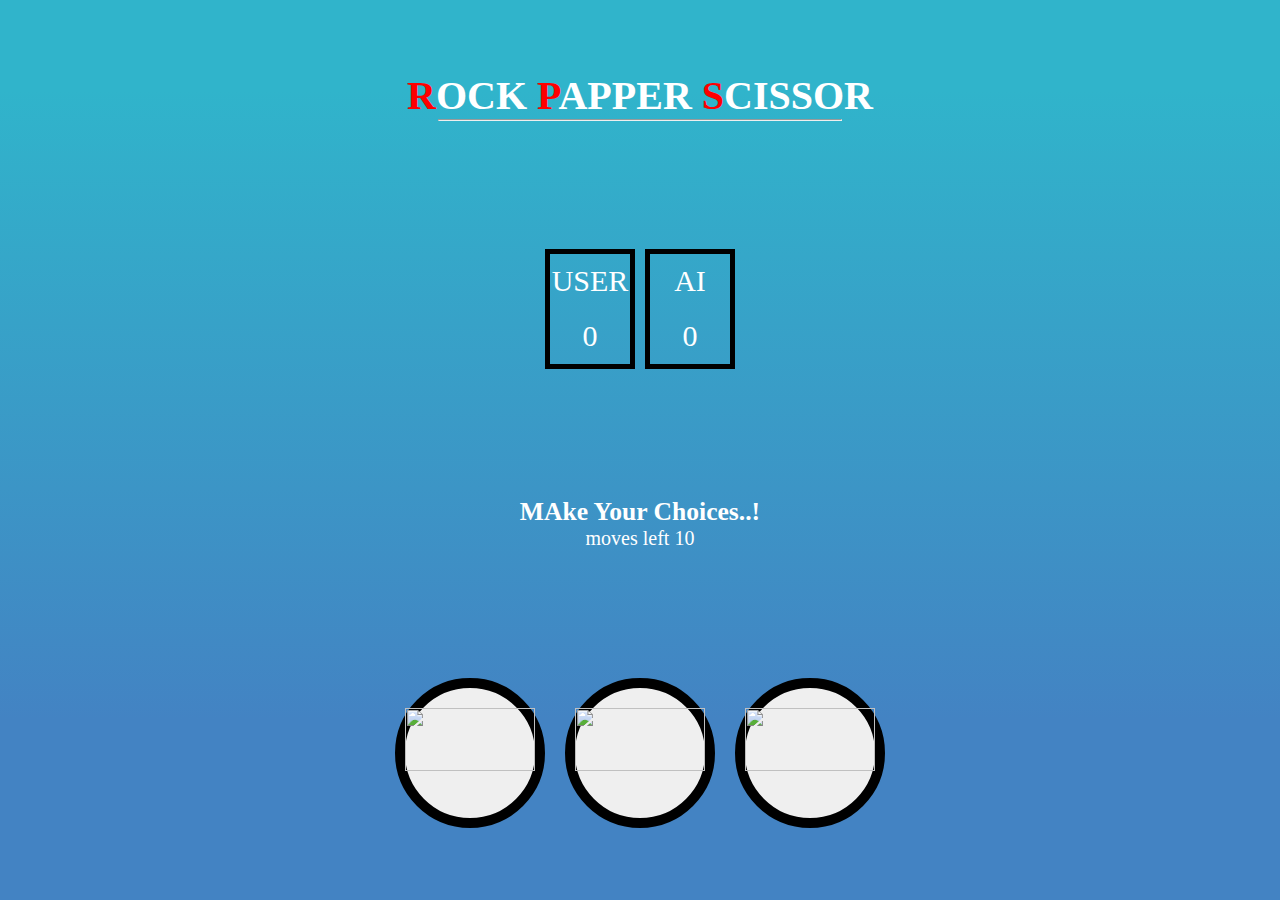
==== index2.html @ 6712b308 "complete" ====
<!DOCTYPE html>
<html lang="en">

<head>
    <meta charset="UTF-8">
    <meta name="viewport" content="width=device-width, initial-scale=1.0">
    <title>Document</title>
    <link rel="stylesheet" href="style.css" type="text/css">
</head>

<body>
    <div class="game-container">
        
        <div id="game-heading">
            <h1 class="heading"><span>R</span>OCK <span>P</span>APPER <span>S</span>CISSOR</h1>
            <hr id="line">
            
        </div>
        <div id="game-score">
            <div id="user">
                USER
                <div id="user-div">
                    0
                </div>
            </div>
            <div id="ai">
                AI
                <div id="ai-div">
                    0
                </div>
            </div>
        </div>
        <div id="game-detail">
            <h1>MAke Your Choices..!</h1>
            <div id="move">moves left 10</div>
            <div id="ai-choosed">
            </div>
        </div>
        <div id="game-buttons">
            <button id="button" onclick="Rock()"><img src="	https://www.rpsgame.org/assets/img/rock.svg"
                    alt=""></button>
            <button id="button" onclick="Papper()"><img src="https://www.rpsgame.org/assets/img/paper.svg"
                    alt=""></button>
            <button id="button" onclick="Scissors()"><img src="	https://www.rpsgame.org/assets/img/scissors.svg"
                    alt=""></button>
        </div>
        <div id="result-popup">
            <div class="result">
                <div id="who-won"></div>
                <div id="score"></div>
                <a href="index2.html"><button id="play-again-button">PLAY AGAIN</button></a>
            </div>
        </div>
    </div>


    <script>
        let options = ["Rock", "Papper", "Scissors"]
        let AI = 0
        let USER = 0
        let move = 10
        let Who_Won
        function Rock() {
            if (move === 0) {
                finish()
            } else {
                move--
                document.getElementById("move").innerHTML = `moves left ${move}`;

                let ai = ai_choosing()
                if (ai === "Rock") {
                    document.getElementById("ai-choosed").innerHTML = `DRAW`;
                } else {
                    document.getElementById("ai-choosed").innerHTML = `AI Choosed ${ai}`;
                }

                if (ai === "Papper") {
                    AI++
                    document.getElementById("ai-div").innerHTML = AI;
                } else if (ai === "Scissors") {
                    USER++
                    document.getElementById("user-div").innerHTML = USER;
                }
            }
        }
        function Papper() {
            if (move === 0) {
                finish()
            } else {
                move--
                document.getElementById("move").innerHTML = `moves left ${move}`;
                let ai = ai_choosing()
                if (ai === "Papper") {
                    document.getElementById("ai-choosed").innerHTML = `DRAW`;
                } else {
                    document.getElementById("ai-choosed").innerHTML = `AI Choosed ${ai}`;
                }

                if (ai === "Scissors") {
                    AI++
                    document.getElementById("ai-div").innerHTML = AI;
                } else if (ai === "Rock") {
                    USER++
                    document.getElementById("user-div").innerHTML = USER;
                }
            }

        }
        function Scissors() {
            if (move === 0) {
                finish()
            } else {
                move--
                document.getElementById("move").innerHTML = `moves left ${move}`;
                let ai = ai_choosing()
                if (ai === "Scissors") {
                    document.getElementById("ai-choosed").innerHTML = `DRAW`;
                } else {
                    document.getElementById("ai-choosed").innerHTML = `AI Choosed ${ai}`;
                }

                if (ai === "Rock") {
                    AI++
                    document.getElementById("ai-div").innerHTML = AI;
                } else if (ai === "Papper") {
                    USER++
                    document.getElementById("user-div").innerHTML = USER;
                }

            }

        }
        function ai_choosing() {
            let Random = Math.floor(Math.random() * options.length)
            let selected_option = options[Random]
            console.log(selected_option);
            return selected_option;
        }

        function finish() {
            if (USER > AI) {
                Who_Won = "You win !"
            } else if (AI > USER) {
                Who_Won = "Ai win ...."
            } else {
                Who_Won = "Draw!!"
            }
            document.getElementById("result-popup").style.display = "flex"
            document.getElementById("who-won").innerHTML = `<h1>${Who_Won}</h1>`
            document.getElementById("score").innerHTML = `<h1>${USER} : ${AI}</h1>`
        }
    </script>
</body>

</html>
---- style.css ----
body,
html {
    padding: 0;
    margin: 0;
}
.container {
    width: 100%;
    height: 100vh;
    background-color: aqua;
    display: flex;
    align-items: center;
    justify-content: center;
    flex-direction: column;
    gap: 50px;
}

.home-img {
    width: 200px;
    height: 30%;
    background-color: bisque;
}

#home-bttn {
    width: 150px;
    height: 40px;
}

* {
    box-sizing: border-box;
    margin: 0;
    padding: 0;
    color: white;
}

.game-container {
    min-height: 100vh;
    width: 100%;
    height: auto;
    background: -webkit-gradient(linear,left bottom,left top,color-stop(20%,#4383c3),color-stop(90%,#30b4cb));
    background: linear-gradient(0deg,#4383c3 20%,#30b4cb 90%);
    align-items: center;
    display: flex;
    flex-direction: column;
    justify-content: space-around;
    padding: 10px;
    gap: 5px;

}

span {
    color: red;
}

.inside-div {
    width: min-content;
    align-items: center;
    display: flex;
    justify-content: center;
    flex-direction: column;
    
}
#line{
    width: 80%;
    font-weight: bold;
}
#game-heading {
    width: 40%;
    height: min-content;
    min-width: 230px;
    /* border: 5px solid rgb(0, 0, 0); */
    align-items: center;
    display: flex;
    justify-content: center;
    font-size: 20px;
    flex-direction: column;
}

.heading {
    text-align: center;
}

#game-score {
    display: flex;
    justify-content: space-between;
    gap: 10px;
}

#game-detail {
    width: max-content;
    align-items: center;
    display: flex;
    flex-direction: column;
    justify-content: space-between;
    font-size: 80%;
}

#game-buttons {
    gap: 20px;
    width: 50%;
    height: min-content;
    align-items: center;
    display: flex;
    flex-wrap: wrap;
    justify-content: center;

}

#user {
    border: 5px solid rgb(0, 0, 0);
    font-size: 30px;
    width: 90px;
    height: 120px;
    align-items: center;
    display: flex;
    flex-direction: column;
    justify-content: space-around;
}

#ai {
    border: 5px solid rgb(0, 0, 0);
    align-items: center;
    display: flex;
    flex-direction: column;
    justify-content: space-around;
    font-size: 30px;
    width: 90px;
    height: 120px;
}
#button {
    border: solid black 10px;
    width: 150px;
    height: 150px;
    border-radius: 50%;
    display: inline-block;
    vertical-align: middle;
    -webkit-transform: perspective(1px) translateZ(0);
    transform: perspective(1px) translateZ(0);
    box-shadow: 0 0 1px rgba(0, 0, 0, 0);
    -webkit-transition-duration: 0.3s;
    transition-duration: 0.3s;
    -webkit-transition-property: transform;
    transition-property: transform;
}

#button:hover,
#button:focus,
#button:active {
    transform: scale(0.9);
}

#ai-choosed {
    font-size: 30px;
}

#move {
    font-size: 20px;
}

#result-popup {
    justify-content:center;
    width: 100%;
    height: 100%;
    display: none;
    flex-direction: column;
    position: fixed;
    top: 50%;
    left: 50%;
    transform: translate(-50%, -50%);
    padding: 20px;
    background: rgb(2, 0, 36);
    background: linear-gradient(90deg, rgba(2, 0, 36, 1) 0%, rgba(9, 9, 121, 1) 0%, rgba(0, 212, 255, 1) 100%);
    border: 1px solid #ccc;
    box-shadow: 0 0 10px rgba(0, 0, 0, 0.1);
    z-index: 1000;
    align-items: center;
    opacity: 98%;
}


#who-won{
    color: white;
    align-items: center;
    justify-content: center;
    display: flex;
}
#score{
    color: white;
    align-items: center;
    justify-content: center;
    display: flex;
    font-size: 40px;
    font-weight: bold;
}
#play-again-button{
    color: white;
    font-size:20px;
    border-radius: 5px;
    background-color: rgba(240, 248, 255, 0.342);
    border: solid white 2px;
    height: 40px;
    width: 200px;
}
img{
    width: 100%;
    height: 70%;
}
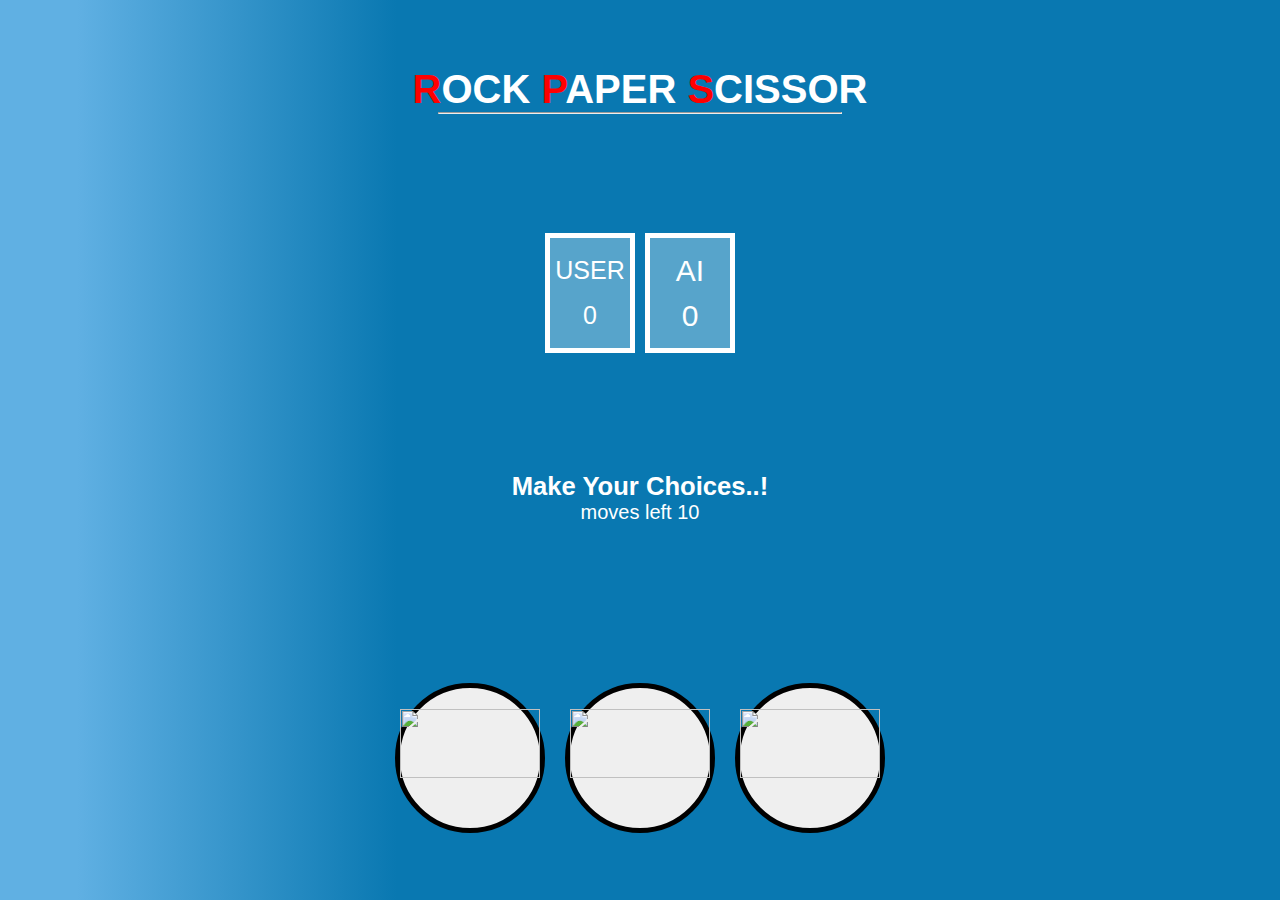
==== commit fda53d43: "all completed" ====
--- a/index2.html
+++ b/index2.html
@@ -12,7 +12,7 @@
     <div class="game-container">
         
         <div id="game-heading">
-            <h1 class="heading"><span>R</span>OCK <span>P</span>APPER <span>S</span>CISSOR</h1>
+            <h1 class="heading"><span>R</span>OCK <span>P</span>APER <span>S</span>CISSOR</h1>
             <hr id="line">
             
         </div>
@@ -31,7 +31,7 @@
             </div>
         </div>
         <div id="game-detail">
-            <h1>MAke Your Choices..!</h1>
+            <h1>Make Your Choices..!</h1>
             <div id="move">moves left 10</div>
             <div id="ai-choosed">
             </div>
@@ -39,7 +39,7 @@
         <div id="game-buttons">
             <button id="button" onclick="Rock()"><img src="	https://www.rpsgame.org/assets/img/rock.svg"
                     alt=""></button>
-            <button id="button" onclick="Papper()"><img src="https://www.rpsgame.org/assets/img/paper.svg"
+            <button id="button" onclick="paper()"><img src="https://www.rpsgame.org/assets/img/paper.svg"
                     alt=""></button>
             <button id="button" onclick="Scissors()"><img src="	https://www.rpsgame.org/assets/img/scissors.svg"
                     alt=""></button>
@@ -49,13 +49,14 @@
                 <div id="who-won"></div>
                 <div id="score"></div>
                 <a href="index2.html"><button id="play-again-button">PLAY AGAIN</button></a>
+                <a href="index.html"><button id="home">HOME PAGE</button></a>
             </div>
         </div>
     </div>
 
 
     <script>
-        let options = ["Rock", "Papper", "Scissors"]
+        let options = ["Rock", "Paper", "Scissors"]
         let AI = 0
         let USER = 0
         let move = 10
@@ -74,7 +75,7 @@
                     document.getElementById("ai-choosed").innerHTML = `AI Choosed ${ai}`;
                 }
 
-                if (ai === "Papper") {
+                if (ai === "Paper") {
                     AI++
                     document.getElementById("ai-div").innerHTML = AI;
                 } else if (ai === "Scissors") {
@@ -83,14 +84,14 @@
                 }
             }
         }
-        function Papper() {
+        function paper() {
             if (move === 0) {
                 finish()
             } else {
                 move--
                 document.getElementById("move").innerHTML = `moves left ${move}`;
                 let ai = ai_choosing()
-                if (ai === "Papper") {
+                if (ai === "Paper") {
                     document.getElementById("ai-choosed").innerHTML = `DRAW`;
                 } else {
                     document.getElementById("ai-choosed").innerHTML = `AI Choosed ${ai}`;
@@ -122,7 +123,7 @@
                 if (ai === "Rock") {
                     AI++
                     document.getElementById("ai-div").innerHTML = AI;
-                } else if (ai === "Papper") {
+                } else if (ai === "Paper") {
                     USER++
                     document.getElementById("user-div").innerHTML = USER;
                 }
@@ -133,7 +134,6 @@
         function ai_choosing() {
             let Random = Math.floor(Math.random() * options.length)
             let selected_option = options[Random]
-            console.log(selected_option);
             return selected_option;
         }
 
--- a/style.css
+++ b/style.css
@@ -1,12 +1,19 @@
+/* @import url('https://fonts.googleapis.com/css2?family=Barlow+Condensed:ital,wght@1,100&family=Bungee+Spice&family=Ephesis&display=swap'); */
+
 body,
 html {
     padding: 0;
     margin: 0;
-}
+    /* font-family: 'Barlow Condensed', sans-serif; */
+    font-family: 'Bungee Spice', sans-serif;
+    /* font-family: 'Ephesis', cursive; */
+}
+
 .container {
     width: 100%;
     height: 100vh;
-    background-color: aqua;
+    background: rgb(96, 176, 227);
+    background: linear-gradient(90deg, rgba(96, 176, 227, 1) 6%, rgba(9, 120, 177, 1) 31%);
     display: flex;
     align-items: center;
     justify-content: center;
@@ -14,15 +21,30 @@
     gap: 50px;
 }
 
+#home-img {
+    width: 100%;
+    height: 100%;
+}
+
 .home-img {
-    width: 200px;
-    height: 30%;
+    box-shadow: black;
+    overflow: hidden;
+    border-radius: 50%;
+    width: 250px;
+    height: 250px;
     background-color: bisque;
 }
 
 #home-bttn {
+    font-family: 'Bungee Spice', sans-serif;
     width: 150px;
     height: 40px;
+    color: white;
+    
+    font-size: 20px;
+    font-weight: bold;
+    background-color: #036f95;
+    border: solid black 2px;
 }
 
 * {
@@ -36,8 +58,9 @@
     min-height: 100vh;
     width: 100%;
     height: auto;
-    background: -webkit-gradient(linear,left bottom,left top,color-stop(20%,#4383c3),color-stop(90%,#30b4cb));
-    background: linear-gradient(0deg,#4383c3 20%,#30b4cb 90%);
+    background: rgb(96, 176, 227);
+    background: linear-gradient(90deg, rgba(96, 176, 227, 1) 6%, rgba(9, 120, 177, 1) 31%);
+    background-color: #025d8c;
     align-items: center;
     display: flex;
     flex-direction: column;
@@ -57,12 +80,14 @@
     display: flex;
     justify-content: center;
     flex-direction: column;
-    
-}
-#line{
+
+}
+
+#line {
     width: 80%;
     font-weight: bold;
 }
+
 #game-heading {
     width: 40%;
     height: min-content;
@@ -97,27 +122,30 @@
 #game-buttons {
     gap: 20px;
     width: 50%;
-    height: min-content;
-    align-items: center;
-    display: flex;
-    flex-wrap: wrap;
+    height: auto;
+    align-items: center;
+    display: flex;
+    /* flex-wrap: wrap; */
     justify-content: center;
 
 }
 
 #user {
-    border: 5px solid rgb(0, 0, 0);
-    font-size: 30px;
+    padding: 10px;
+    border: 5px solid white;
+    font-size: 25px;
     width: 90px;
     height: 120px;
     align-items: center;
     display: flex;
     flex-direction: column;
     justify-content: space-around;
+    background-color: rgba(240, 248, 255, 0.342);
 }
 
 #ai {
-    border: 5px solid rgb(0, 0, 0);
+    background-color: rgba(240, 248, 255, 0.342);
+    border: 5px solid white;
     align-items: center;
     display: flex;
     flex-direction: column;
@@ -125,11 +153,17 @@
     font-size: 30px;
     width: 90px;
     height: 120px;
-}
+    padding: 10px;
+}
+
 #button {
-    border: solid black 10px;
-    width: 150px;
-    height: 150px;
+    max-height: 150px;
+    max-width: 150px;
+    border: solid black 5px;
+    width: 17vw;
+    height: 17vw;
+    min-width: 75px;
+    min-height: 77px;
     border-radius: 50%;
     display: inline-block;
     vertical-align: middle;
@@ -150,6 +184,7 @@
 
 #ai-choosed {
     font-size: 30px;
+   height: 40px;
 }
 
 #move {
@@ -157,7 +192,7 @@
 }
 
 #result-popup {
-    justify-content:center;
+    justify-content: center;
     width: 100%;
     height: 100%;
     display: none;
@@ -167,8 +202,8 @@
     left: 50%;
     transform: translate(-50%, -50%);
     padding: 20px;
-    background: rgb(2, 0, 36);
-    background: linear-gradient(90deg, rgba(2, 0, 36, 1) 0%, rgba(9, 9, 121, 1) 0%, rgba(0, 212, 255, 1) 100%);
+    background: rgb(96, 176, 227);
+    background: linear-gradient(90deg, rgba(96, 176, 227, 1) 6%, rgba(9, 120, 177, 1) 31%);
     border: 1px solid #ccc;
     box-shadow: 0 0 10px rgba(0, 0, 0, 0.1);
     z-index: 1000;
@@ -176,14 +211,22 @@
     opacity: 98%;
 }
 
-
-#who-won{
-    color: white;
-    align-items: center;
-    justify-content: center;
-    display: flex;
-}
-#score{
+.result {
+    align-items: center;
+    justify-content: center;
+    display: flex;
+    flex-direction: column;
+    gap: 10px;
+}
+
+#who-won {
+    color: white;
+    align-items: center;
+    justify-content: center;
+    display: flex;
+}
+
+#score {
     color: white;
     align-items: center;
     justify-content: center;
@@ -191,16 +234,28 @@
     font-size: 40px;
     font-weight: bold;
 }
-#play-again-button{
-    color: white;
-    font-size:20px;
+
+#play-again-button {
+    color: white;
+    font-size: 20px;
     border-radius: 5px;
     background-color: rgba(240, 248, 255, 0.342);
     border: solid white 2px;
     height: 40px;
     width: 200px;
 }
-img{
+
+#home {
+    color: white;
+    font-size: 20px;
+    border-radius: 5px;
+    background-color: rgba(240, 248, 255, 0.342);
+    border: solid white 2px;
+    height: 40px;
+    width: 250px;
+}
+
+img {
     width: 100%;
     height: 70%;
 }